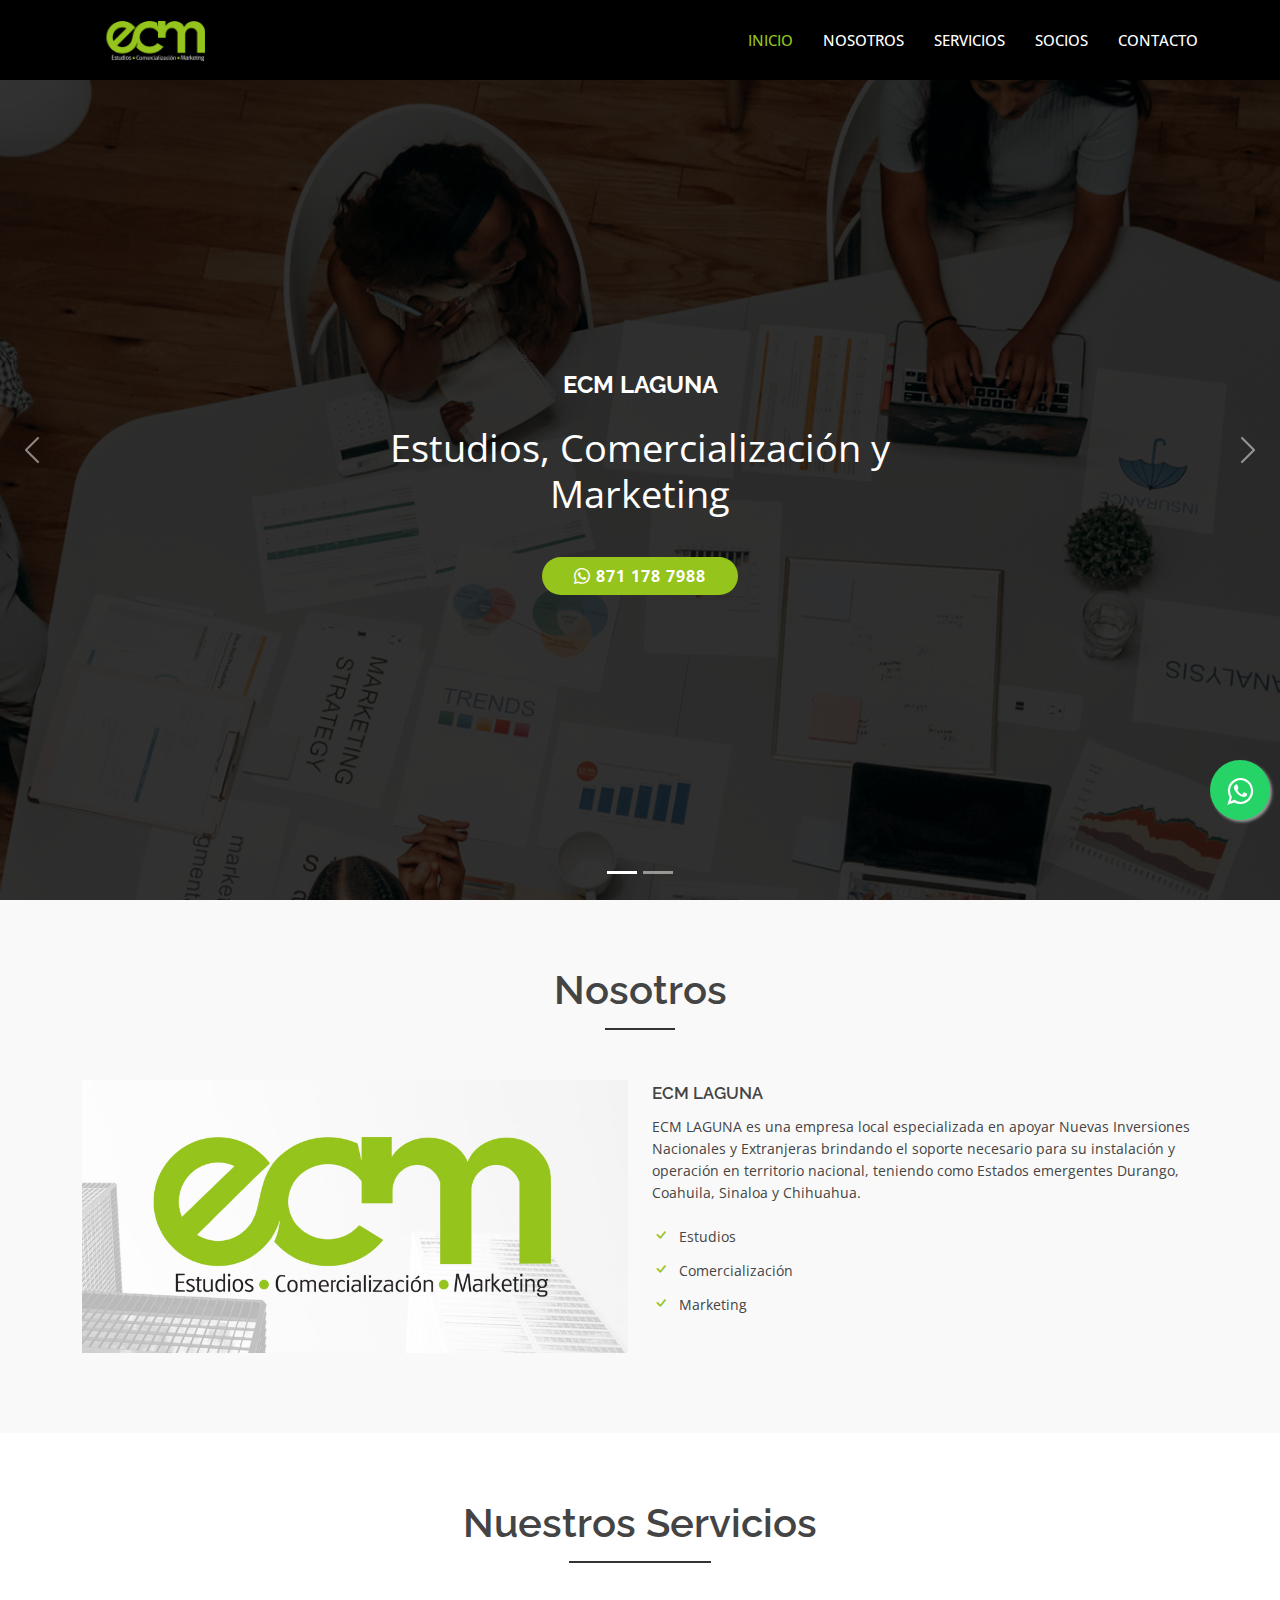
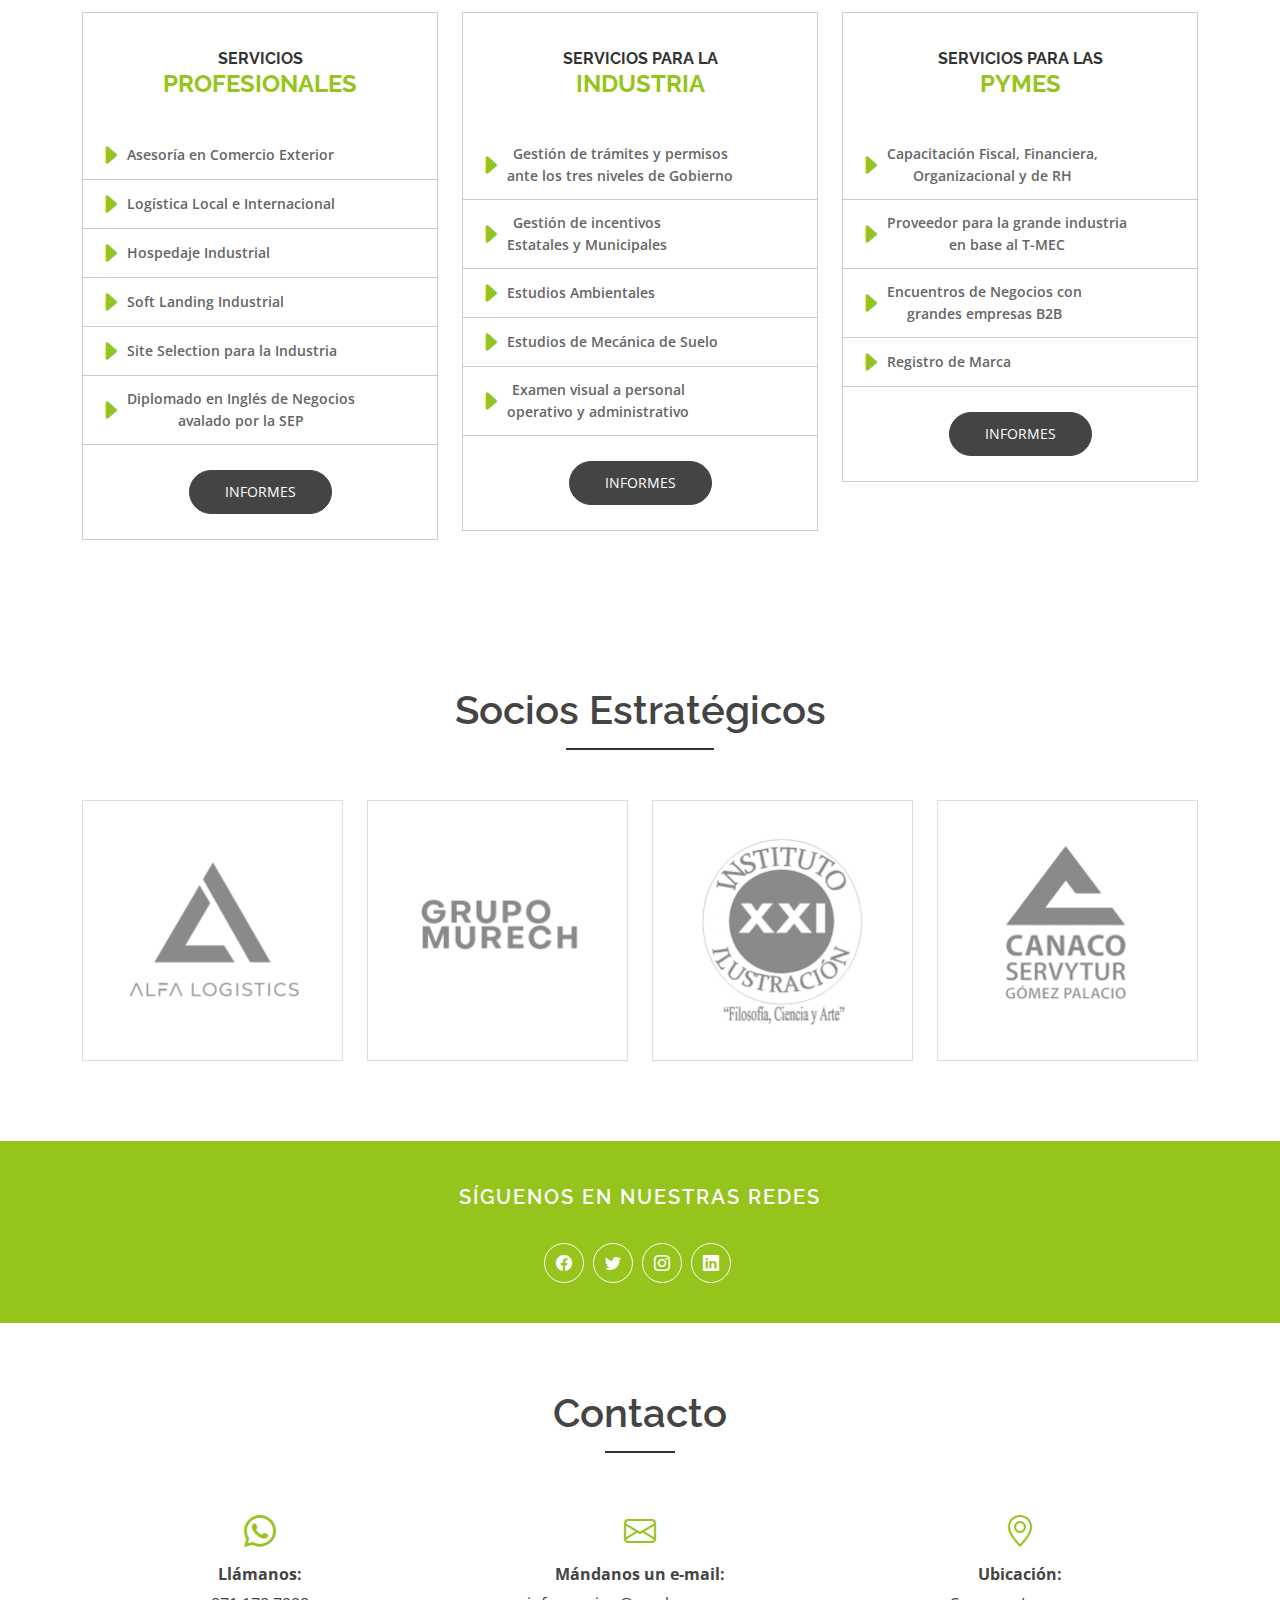
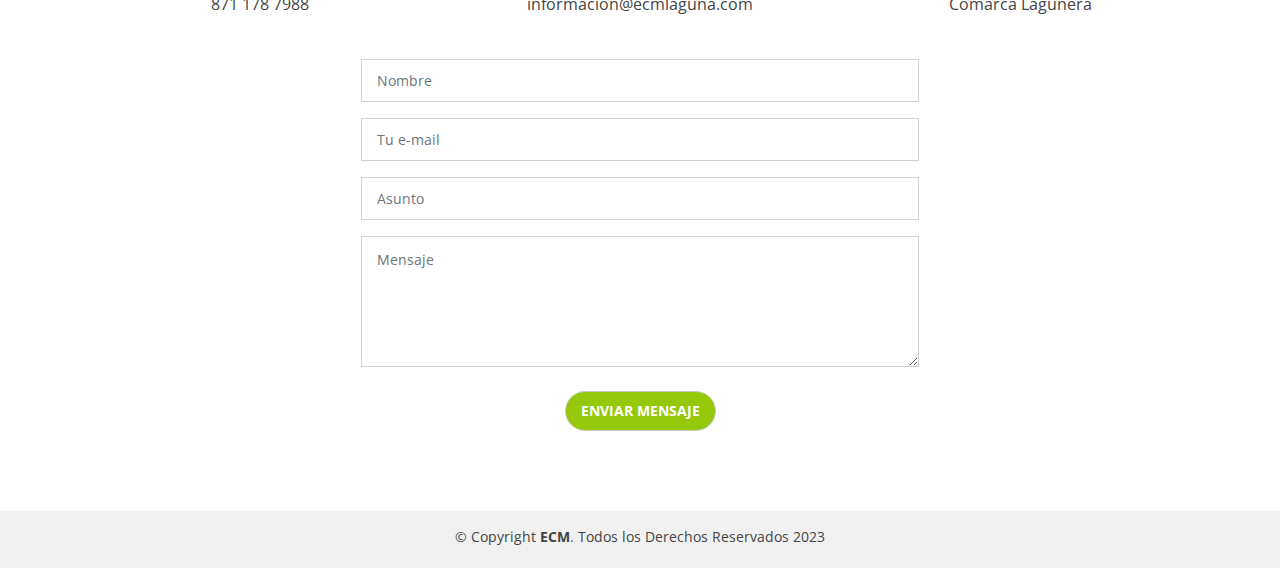
==== index.html @ 0bdcba0f "1" ====
<!DOCTYPE html>
<html lang="en">

<head>
  <meta charset="utf-8">
  <meta content="width=device-width, initial-scale=1.0" name="viewport">

  <title>ECM Laguna</title>
  <meta content="" name="description">
  <meta content="" name="keywords">

  <!-- Favicons -->
  <link href="assets/img/favicon.png" rel="icon">
  <link href="assets/img/apple-touch-icon.png" rel="apple-touch-icon">

  <!-- Google Fonts -->
  <link href="https://fonts.googleapis.com/css?family=Open+Sans:300,400,400i,600,700|Raleway:300,400,400i,500,500i,700,800,900" rel="stylesheet">

  <!-- Vendor CSS Files -->
  <link href="assets/vendor/animate.css/animate.min.css" rel="stylesheet">
  <link href="assets/vendor/bootstrap/css/bootstrap.min.css" rel="stylesheet">
  <link href="assets/vendor/bootstrap-icons/bootstrap-icons.css" rel="stylesheet">
  <link href="assets/vendor/boxicons/css/boxicons.min.css" rel="stylesheet">
  <link href="assets/vendor/glightbox/css/glightbox.min.css" rel="stylesheet">
  <link href="assets/vendor/swiper/swiper-bundle.min.css" rel="stylesheet">
      <link rel="stylesheet" href="assets/css/whatsapp.css">


  <!-- Template Main CSS File -->
  <link href="assets/css/style.css" rel="stylesheet">

  <!-- =======================================================
  * Template Name: eBusiness - v4.8.0
  * Template URL: https://bootstrapmade.com/ebusiness-bootstrap-corporate-template/
  * Author: BootstrapMade.com
  * License: https://bootstrapmade.com/license/
  ======================================================== -->
</head>

<body>

   <link rel="stylesheet" href="https://maxcdn.bootstrapcdn.com/font-awesome/4.5.0/css/font-awesome.min.css">
<a href="https://api.whatsapp.com/send?phone=8711787988&text=Hola!%20Quiero%20pedir%20informes%20sobre%20sus%20Servicios" class="float" target="_blank">
<i class="fa fa-whatsapp my-float"></i>
</a> 
    
  <!-- ======= Header ======= -->
  <header id="header" class="fixed-top d-flex align-items-center">
    <div class="container d-flex justify-content-between">

      <div class="logo">
        <h1><a href="index.html"><img src="assets/img/logo.png" alt="" class="img-fluid"></a></h1>
        <!-- Uncomment below if you prefer to use an image logo -->
        <!-- <a href="index.html"><img src="assets/img/logo.png" alt="" class="img-fluid"></a>-->
      </div>

      <nav id="navbar" class="navbar">
        <ul>
          <li><a class="nav-link scrollto active" href="#hero">INICIO</a></li>
          <li><a class="nav-link scrollto" href="#nosotros">NOSOTROS</a></li>
          <li><a class="nav-link scrollto" href="#servicios">SERVICIOS</a></li>
         
          <li><a class="nav-link scrollto" href="#socios">SOCIOS</a></li>
        
          <li><a class="nav-link scrollto" href="#contacto">CONTACTO</a></li>
        </ul>
        <i class="bi bi-list mobile-nav-toggle"></i>
      </nav><!-- .navbar -->

    </div>
  </header><!-- End Header -->

  <!-- ======= hero Section ======= -->
  <section id="hero">
    <div class="hero-container">
      <div id="heroCarousel" class="carousel slide carousel-fade" data-bs-ride="carousel" data-bs-interval="5000">

        <ol id="hero-carousel-indicators" class="carousel-indicators"></ol>

        <div class="carousel-inner" role="listbox">

          <div class="carousel-item active" style="background-image: url(assets/img/hero-carousel/1.jpg)">
            <div class="carousel-container">
              <div class="container">
                <h2 class="animate__animated animate__fadeInDown">ECM LAGUNA</h2>
                <p class="animate__animated animate__fadeInUp">Estudios, Comercialización y Marketing</p>
                  <a href="tel:871-178-7988" class="btn-get-started scrollto animate__animated animate__fadeInUp"><b><font face="" color="#fff"><i class="bi bi-whatsapp"></i>&nbsp;871 178 7988</font></b></a>
          
              </div>
            </div>
          </div>

          <div class="carousel-item" style="background-image: url(assets/img/hero-carousel/2.jpg)">
            <div class="carousel-container">
              <div class="container">
                <h2 class="animate__animated animate__fadeInDown">PRESENTES EN</h2>
                <p class="animate__animated animate__fadeInUp">Durango, Coahuila, Sinaloa y Chihuahua</p>
                
              </div>
            </div>
          </div>

            

        </div>

        <a class="carousel-control-prev" href="#heroCarousel" role="button" data-bs-slide="prev">
          <span class="carousel-control-prev-icon bi bi-chevron-left" aria-hidden="true"></span>
        </a>

        <a class="carousel-control-next" href="#heroCarousel" role="button" data-bs-slide="next">
          <span class="carousel-control-next-icon bi bi-chevron-right" aria-hidden="true"></span>
        </a>

      </div>
    </div>
  </section><!-- End Hero Section -->

  <main id="main">

    <!-- ======= About Section ======= -->
    <div id="nosotros" class="about-area area-padding">
      <div class="container">
        <div class="row">
          <div class="col-md-12 col-sm-12 col-xs-12">
            <div class="section-headline text-center">
              <h2>Nosotros</h2>
            </div>
          </div>
        </div>
        <div class="row">
          <!-- single-well start-->
          <div class="col-md-6 col-sm-6 col-xs-12">
            <div class="well-left">
              <div class="single-well">
                <a href="#">
                  <img src="assets/img/about/1.jpg" alt="">
                </a>
              </div>
            </div>
          </div>
          <!-- single-well end-->
          <div class="col-md-6 col-sm-6 col-xs-12">
            <div class="well-middle">
              <div class="single-well">
                <a href="#">
                  <h4 class="sec-head">ECM LAGUNA</h4>
                </a>
                <p>
                  ECM LAGUNA es una empresa local especializada en apoyar Nuevas Inversiones Nacionales y
Extranjeras brindando el soporte necesario para su instalación y operación en territorio nacional,
teniendo como Estados emergentes Durango, Coahuila, Sinaloa y Chihuahua.
                </p>
                <ul>
                  <li>
                    <i class="bi bi-check"></i> Estudios
                  </li>
                  <li>
                    <i class="bi bi-check"></i> Comercialización
                  </li>
                  <li>
                    <i class="bi bi-check"></i> Marketing
                  </li>
    
                </ul>
              </div>
            </div>
          </div>
          <!-- End col-->
        </div>
      </div>
    </div><!-- End About Section -->

    <!-- ======= Services Section ======= -->
    <div id="servicios" class="services-area area-padding">
      <div class="container">
        <div class="row">
          <div class="col-md-12 col-sm-12 col-xs-12">
            <div class="section-headline services-head text-center">
              <h2>Nuestros Servicios</h2><br><br><br>
            </div>
          </div>
        </div>
       <div class="row">
          <div class="col-md-4 col-sm-4 col-xs-12">
            <div class="pri_table_list">
                <h3><span>SERVICIOS</span> <br><font color="#95c41c">PROFESIONALES</font></h3>
              <ol>
                <li class="check"><i class="bi bi-caret-right-fill"></i><span>Asesoría en Comercio Exterior</span></li>
               <li class="check"><i class="bi bi-caret-right-fill"></i><span>Logística Local e Internacional</span></li>
                <li class="check"><i class="bi bi-caret-right-fill"></i><span>Hospedaje Industrial</span></li>
                <li class="check"><i class="bi bi-caret-right-fill"></i><span>Soft Landing Industrial</span></li>
                <li class="check"><i class="bi bi-caret-right-fill"></i><span>Site Selection para la Industria</span></li>
                <li class="check"><i class="bi bi-caret-right-fill"></i><span>Diplomado en Inglés de Negocios<br>avalado por la SEP</span></li>
             
              </ol>
                <button><a href="https://wa.me/8711787988?text=Hola!%20Quiero%20pedir%20informes%20sobre%20sus%20Servicios%20Profesionales" target="_blank"><font color="#fff">INFORMES</font></a></button>
            </div>
          </div>
          <div class="col-md-4 col-sm-4 col-xs-12">
            <div class="pri_table_list">
           
                <h3><span>SERVICIOS PARA LA</span> <br><font color="#95c41c">INDUSTRIA</font></h3>
              <ol>
                <li class="check"><i class="bi bi-caret-right-fill"></i><span>Gestión de trámites y permisos<br>ante los tres niveles de Gobierno</span></li>
                <li class="check"><i class="bi bi-caret-right-fill"></i><span>Gestión de incentivos<br>Estatales y Municipales</span></li>
                <li class="check"><i class="bi bi-caret-right-fill"></i><span>Estudios Ambientales</span></li>
                <li class="check"><i class="bi bi-caret-right-fill"></i><span>Estudios de Mecánica de Suelo</span></li>
               <li class="check"><i class="bi bi-caret-right-fill"></i><span>Examen visual a personal<br>operativo y administrativo</span></li>
                
              </ol>
                <button><a href="https://wa.me/8711787988?text=Hola!%20Quiero%20pedir%20informes%20sobre%20sus%20Servicios%20para%20la%20Industria" target="_blank"><font color="#fff">INFORMES</font></a></button>
            </div>
          </div>
          <div class="col-md-4 col-sm-4 col-xs-12">
            <div class="pri_table_list">
                <h3><span>SERVICIOS PARA LAS</span> <br><font color="#95c41c">PYMES</font></h3>
              <ol>
                <li class="check"><i class="bi bi-caret-right-fill"></i><span>Capacitación Fiscal, Financiera,<br>Organizacional y de RH</span></li>
                <li class="check"><i class="bi bi-caret-right-fill"></i><span>Proveedor para la grande industria<br>en base al T-MEC</span></li>
                <li class="check"><i class="bi bi-caret-right-fill"></i><span>Encuentros de Negocios con<br>grandes empresas B2B</span></li>
                <li class="check"><i class="bi bi-caret-right-fill"></i><span>Registro de Marca</span></li>
             
              </ol>
                <button><a href="https://wa.me/8711787988?text=Hola!%20Quiero%20pedir%20informes%20sobre%20sus%20Servicios%20para%20las%20PYMES" target="_blank"><font color="#fff">INFORMES</font></a></button>
            </div>
          </div>
        </div>
      </div>
    </div><!-- End Pricing Section -->


    <!-- ======= Team Section ======= -->
    <div id="socios" class="our-team-area area-padding">
      <div class="container">
        <div class="row">
          <div class="col-md-12 col-sm-12 col-xs-12">
            <div class="section-headline text-center">
              <h2>Socios Estratégicos</h2>
            </div>
          </div>
        </div>
        <div class="row">
          <div class="col-md-3 col-sm-3 col-xs-12">
            <div class="single-team-member">
              <div class="team-img">
               
                  <img src="assets/img/team/1.jpg">
             
              
              </div>
            
            </div>
          </div>
          <!-- End column -->
          <div class="col-md-3 col-sm-3 col-xs-12">
            <div class="single-team-member">
              <div class="team-img">
             
                  <img src="assets/img/team/2.jpg" alt="">
              
       
              </div>
           
            </div>
          </div>
          <!-- End column -->
          <div class="col-md-3 col-sm-3 col-xs-12">
            <div class="single-team-member">
              <div class="team-img">
              
                  <img src="assets/img/team/3.jpg" alt="">
             
                
              </div>
           
            </div>
          </div>
          <!-- End column -->
          <div class="col-md-3 col-sm-3 col-xs-12">
            <div class="single-team-member">
              <div class="team-img">
              
                  <img src="assets/img/team/4.jpg" alt="">
             
               
              </div>
             
            </div>
          </div>
          <!-- End column -->
        </div>
      </div>
    </div><!-- End Team Section -->

 

    <!-- ======= Suscribe Section ======= -->
    <div class="suscribe-area">
      <div class="container">
        <div class="row">
          <div class="col-lg-12 col-md-12 col-sm-12 col-xs=12">
            <div class="suscribe-text text-center">
              <h3>SÍGUENOS EN NUESTRAS REDES</h3>
               <div class="footer-icons">
                  <ul>
                    <li>
                      <a href="#"><i class="bi bi-facebook"></i></a>
                    </li>
                    <li>
                      <a href=""><i class="bi bi-twitter"></i></a>
                    </li>
                    <li>
                      <a href=""><i class="bi bi-instagram"></i></a>
                    </li>
                    <li>
                      <a href=""><i class="bi bi-linkedin"></i></a>
                    </li>
                  </ul>
                </div>
            </div>
          </div>
        </div>
      </div>
    </div><!-- End Suscribe Section -->

    <!-- ======= Contact Section ======= -->
    <div id="contacto" class="contact-area">
      <div class="contact-inner area-padding">
        <div class="contact-overly"></div>
        <div class="container ">
          <div class="row">
            <div class="col-md-12 col-sm-12 col-xs-12">
              <div class="section-headline text-center">
                <h2>Contacto</h2>
              </div>
            </div>
          </div>
          <div class="row">
            <!-- Start contact icon column -->
            <div class="col-md-4">
              <div class="contact-icon text-center">
                <div class="single-icon">
                  <i class="bi bi-whatsapp"></i>
                  <p>
                    <b>Llámanos:</b><br>
                      <a href="tel:871-178-7988"><font face="" color="#444444"> 871 178 7988</font></a>
                    
                  </p>
                </div>
              </div>
            </div>
            <!-- Start contact icon column -->
            <div class="col-md-4">
              <div class="contact-icon text-center">
                <div class="single-icon">
                  <i class="bi bi-envelope"></i>
                  <p>
                      <b>Mándanos un e-mail:</b><br>
                      <a href="mailto:informacion@ecmlaguna.com"><font face="" color="#444444">informacion@ecmlaguna.com</font></a>
                   
                   
                  </p>
                </div>
              </div>
            </div>
            <!-- Start contact icon column -->
            <div class="col-md-4">
              <div class="contact-icon text-center">
                <div class="single-icon">
                  <i class="bi bi-geo-alt"></i>
                  <p> <b>Ubicación:</b><br>
                    Comarca Lagunera<br>
                    
                  </p>
                </div>
              </div>
            </div>
          </div>
          <div class="row">
              
              
              
              <center>
             
            <!-- Start  contact -->
            <div class="col-md-6">
              <div class="form contact-form">
                <form action="forms/contact.php" method="post" role="form" class="php-email-form">
                  <div class="form-group">
                    <input type="text" name="name" class="form-control" id="name" placeholder="Nombre" required>
                  </div>
                  <div class="form-group mt-3">
                    <input type="email" class="form-control" name="email" id="email" placeholder="Tu e-mail" required>
                  </div>
                  <div class="form-group mt-3">
                    <input type="text" class="form-control" name="subject" id="subject" placeholder="Asunto" required>
                  </div>
                  <div class="form-group mt-3">
                    <textarea class="form-control" name="message" rows="5" placeholder="Mensaje" required></textarea>
                  </div>
                  <div class="my-3">
                    <div class="loading">Loading</div>
                    <div class="error-message"></div>
                    <div class="sent-message">Tu mensaje ha sido enviado. Gracias!</div>
                  </div>
                  <div class="text-center"><button type="submit">Enviar mensaje</button></div>
                </form>
              </div>
            </div>
              
              </center>
              
              
              
              
              
              
              
              
    
          </div>
        </div>
      </div>
    </div><!-- End Contact Section -->
      

  </main><!-- End #main -->

    <div class="footer-area-bottom">
      <div class="container">
        <div class="row">
          <div class="col-md-12 col-sm-12 col-xs-12">
            <div class="copyright text-center">
              <p>
                &copy; Copyright <strong>ECM</strong>. Todos los Derechos Reservados 2023
              </p>
            </div>
            <div class="credits">
              <!--
              All the links in the footer should remain intact.
              You can delete the links only if you purchased the pro version.
              Licensing information: https://bootstrapmade.com/license/
              Purchase the pro version with working PHP/AJAX contact form: https://bootstrapmade.com/buy/?theme=eBusiness
            -->
             
            </div>
          </div>
        </div>
      </div>
    </div>
  </footer><!-- End  Footer -->


  <a href="#" class="back-to-top d-flex align-items-center justify-content-center"><i class="bi bi-arrow-up-short"></i></a>

  <!-- Vendor JS Files -->
  <script src="assets/vendor/bootstrap/js/bootstrap.bundle.min.js"></script>
  <script src="assets/vendor/glightbox/js/glightbox.min.js"></script>
  <script src="assets/vendor/isotope-layout/isotope.pkgd.min.js"></script>
  <script src="assets/vendor/swiper/swiper-bundle.min.js"></script>
  <script src="assets/vendor/php-email-form/validate.js"></script>

  <!-- Template Main JS File -->
  <script src="assets/js/main.js"></script>

</body>

</html>
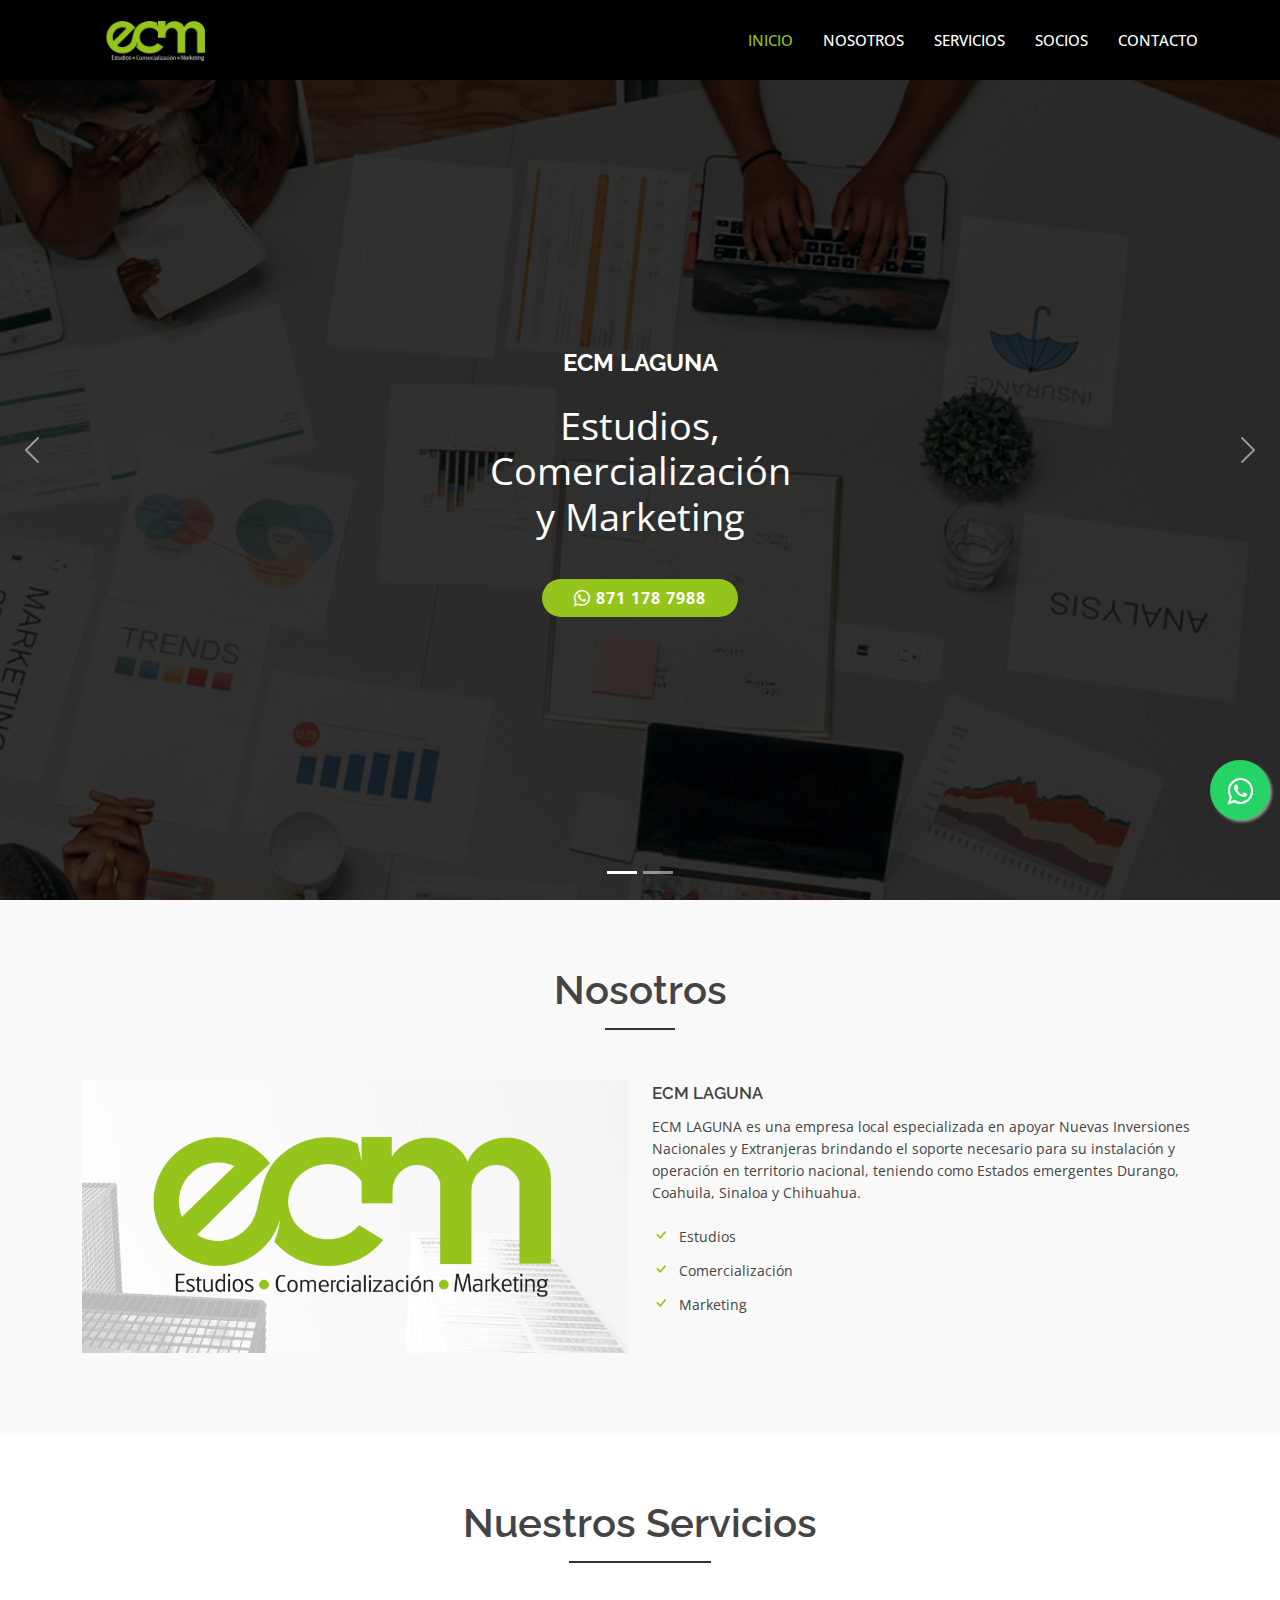
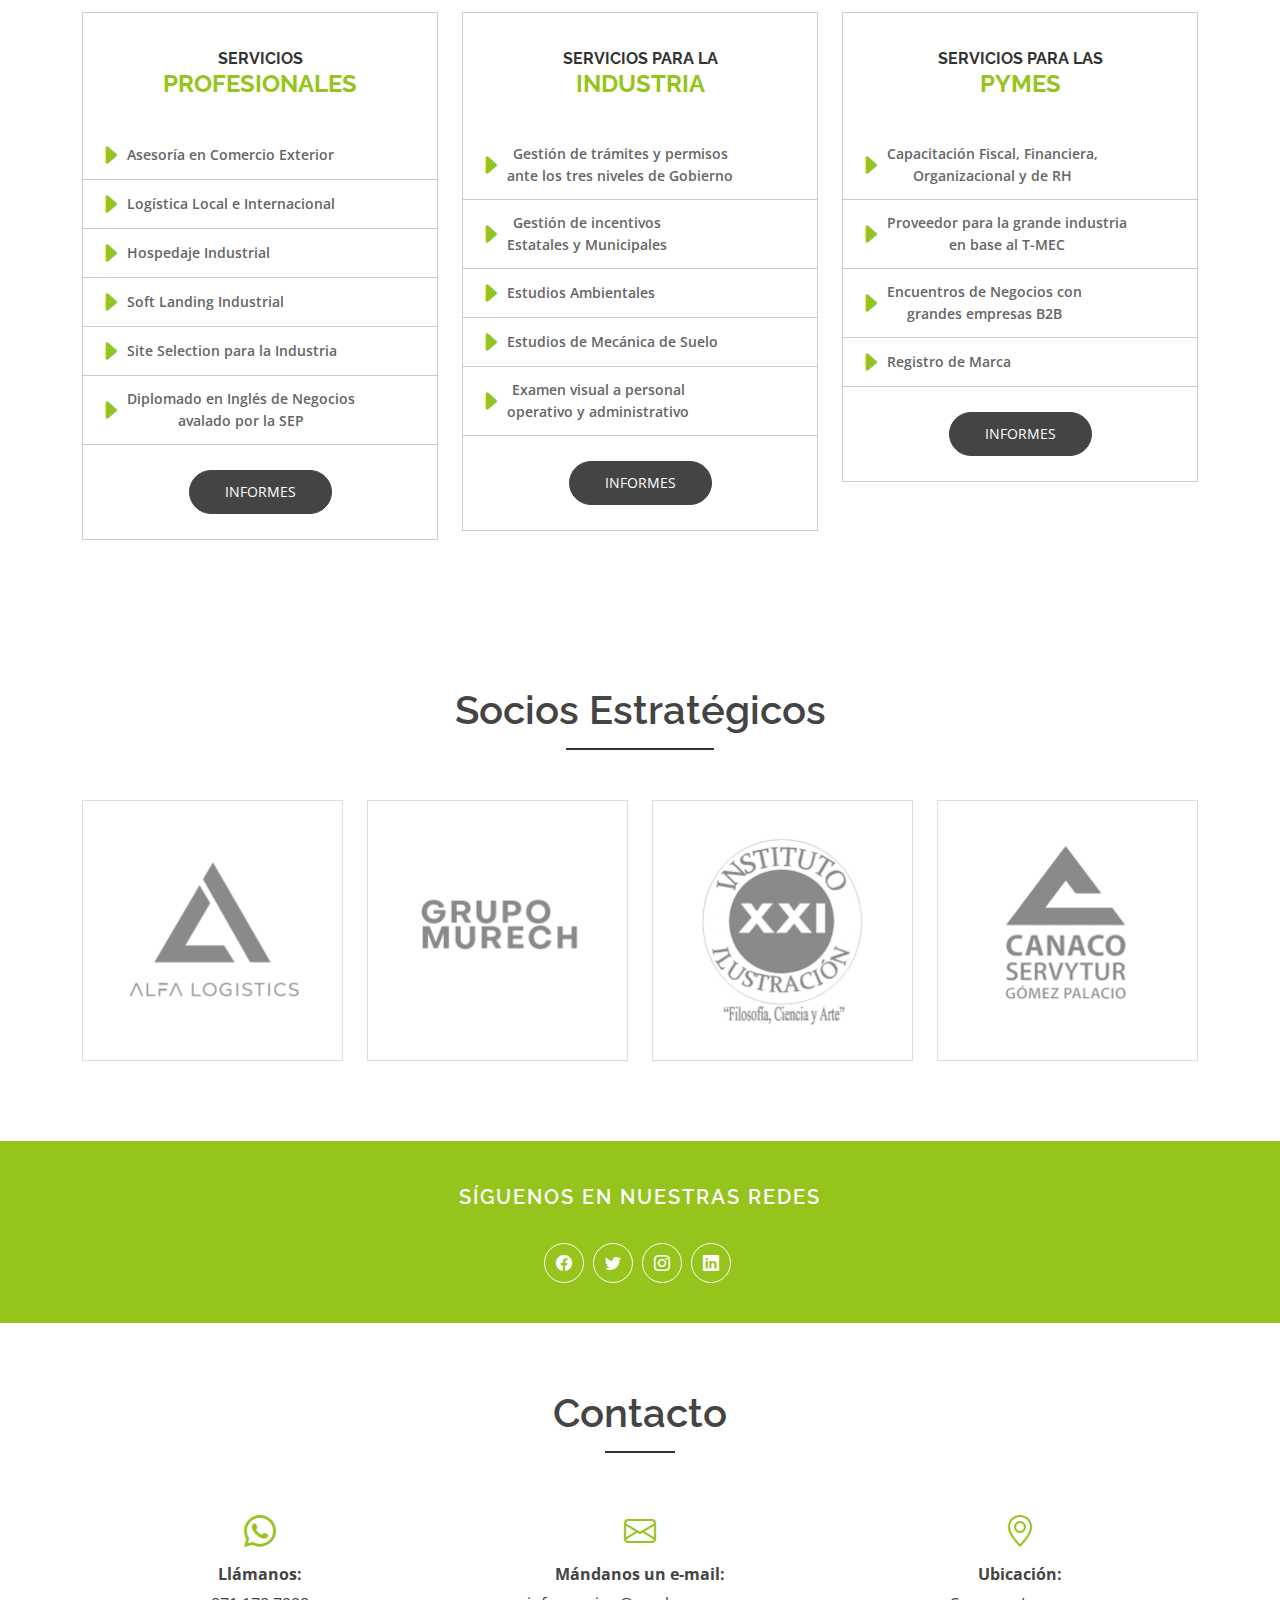
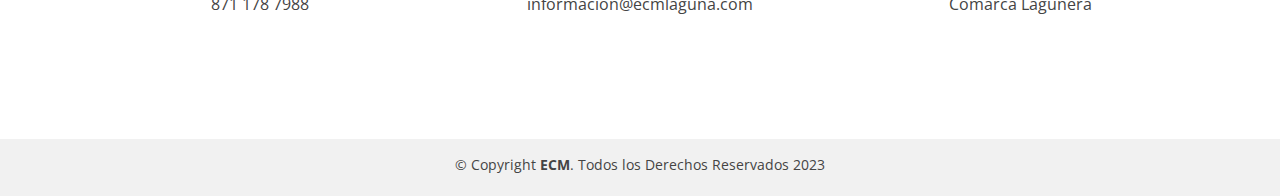
==== commit da66a9d5: "Add files via upload" ====
--- a/index.html
+++ b/index.html
@@ -40,7 +40,7 @@
 <body>
 
    <link rel="stylesheet" href="https://maxcdn.bootstrapcdn.com/font-awesome/4.5.0/css/font-awesome.min.css">
-<a href="https://api.whatsapp.com/send?phone=8711787988&text=Hola!%20Quiero%20pedir%20informes%20sobre%20sus%20Servicios" class="float" target="_blank">
+<a href="https://api.whatsapp.com/send?phone=528711787988&text=Hola!%20Quiero%20pedir%20informes%20sobre%20sus%20Servicios" class="float" target="_blank">
 <i class="fa fa-whatsapp my-float"></i>
 </a> 
     
@@ -83,8 +83,8 @@
             <div class="carousel-container">
               <div class="container">
                 <h2 class="animate__animated animate__fadeInDown">ECM LAGUNA</h2>
-                <p class="animate__animated animate__fadeInUp">Estudios, Comercialización y Marketing</p>
-                  <a href="tel:871-178-7988" class="btn-get-started scrollto animate__animated animate__fadeInUp"><b><font face="" color="#fff"><i class="bi bi-whatsapp"></i>&nbsp;871 178 7988</font></b></a>
+                <p class="animate__animated animate__fadeInUp">Estudios,<br>Comercialización<br>y Marketing</p>
+                  <a href="tel:528711787988" class="btn-get-started scrollto animate__animated animate__fadeInUp"><b><font face="" color="#fff"><i class="bi bi-whatsapp"></i>&nbsp;871 178 7988</font></b></a>
           
               </div>
             </div>
@@ -194,7 +194,7 @@
                 <li class="check"><i class="bi bi-caret-right-fill"></i><span>Diplomado en Inglés de Negocios<br>avalado por la SEP</span></li>
              
               </ol>
-                <button><a href="https://wa.me/8711787988?text=Hola!%20Quiero%20pedir%20informes%20sobre%20sus%20Servicios%20Profesionales" target="_blank"><font color="#fff">INFORMES</font></a></button>
+                <button><a href="https://wa.me/528711787988?text=Hola!%20Quiero%20pedir%20informes%20sobre%20sus%20Servicios%20Profesionales" target="_blank"><font color="#fff">INFORMES</font></a></button>
             </div>
           </div>
           <div class="col-md-4 col-sm-4 col-xs-12">
@@ -209,7 +209,7 @@
                <li class="check"><i class="bi bi-caret-right-fill"></i><span>Examen visual a personal<br>operativo y administrativo</span></li>
                 
               </ol>
-                <button><a href="https://wa.me/8711787988?text=Hola!%20Quiero%20pedir%20informes%20sobre%20sus%20Servicios%20para%20la%20Industria" target="_blank"><font color="#fff">INFORMES</font></a></button>
+                <button><a href="https://wa.me/528711787988?text=Hola!%20Quiero%20pedir%20informes%20sobre%20sus%20Servicios%20para%20la%20Industria" target="_blank"><font color="#fff">INFORMES</font></a></button>
             </div>
           </div>
           <div class="col-md-4 col-sm-4 col-xs-12">
@@ -222,7 +222,7 @@
                 <li class="check"><i class="bi bi-caret-right-fill"></i><span>Registro de Marca</span></li>
              
               </ol>
-                <button><a href="https://wa.me/8711787988?text=Hola!%20Quiero%20pedir%20informes%20sobre%20sus%20Servicios%20para%20las%20PYMES" target="_blank"><font color="#fff">INFORMES</font></a></button>
+                <button><a href="https://wa.me/528711787988?text=Hola!%20Quiero%20pedir%20informes%20sobre%20sus%20Servicios%20para%20las%20PYMES" target="_blank"><font color="#fff">INFORMES</font></a></button>
             </div>
           </div>
         </div>
@@ -344,7 +344,7 @@
                   <i class="bi bi-whatsapp"></i>
                   <p>
                     <b>Llámanos:</b><br>
-                      <a href="tel:871-178-7988"><font face="" color="#444444"> 871 178 7988</font></a>
+                      <a href="tel:528711787988"><font face="" color="#444444"> 871 178 7988</font></a>
                     
                   </p>
                 </div>
@@ -379,46 +379,7 @@
           </div>
           <div class="row">
               
-              
-              
-              <center>
-             
-            <!-- Start  contact -->
-            <div class="col-md-6">
-              <div class="form contact-form">
-                <form action="forms/contact.php" method="post" role="form" class="php-email-form">
-                  <div class="form-group">
-                    <input type="text" name="name" class="form-control" id="name" placeholder="Nombre" required>
-                  </div>
-                  <div class="form-group mt-3">
-                    <input type="email" class="form-control" name="email" id="email" placeholder="Tu e-mail" required>
-                  </div>
-                  <div class="form-group mt-3">
-                    <input type="text" class="form-control" name="subject" id="subject" placeholder="Asunto" required>
-                  </div>
-                  <div class="form-group mt-3">
-                    <textarea class="form-control" name="message" rows="5" placeholder="Mensaje" required></textarea>
-                  </div>
-                  <div class="my-3">
-                    <div class="loading">Loading</div>
-                    <div class="error-message"></div>
-                    <div class="sent-message">Tu mensaje ha sido enviado. Gracias!</div>
-                  </div>
-                  <div class="text-center"><button type="submit">Enviar mensaje</button></div>
-                </form>
-              </div>
-            </div>
-              
-              </center>
-              
-              
-              
-              
-              
-              
-              
-              
-    
+  
           </div>
         </div>
       </div>
@@ -426,6 +387,15 @@
       
 
   </main><!-- End #main -->
+    
+    
+    
+    
+    
+    
+    
+    
+    
 
     <div class="footer-area-bottom">
       <div class="container">
@@ -448,7 +418,7 @@
           </div>
         </div>
       </div>
-    </div>
+  
   </footer><!-- End  Footer -->
 
 
--- a/assets/css/style.css
+++ b/assets/css/style.css
@@ -436,7 +436,7 @@
 * Mobile Navigation 
 */
 .mobile-nav-toggle {
-  color: #fff;
+  color: #95c41c;
   font-size: 28px;
   cursor: pointer;
   display: none;
